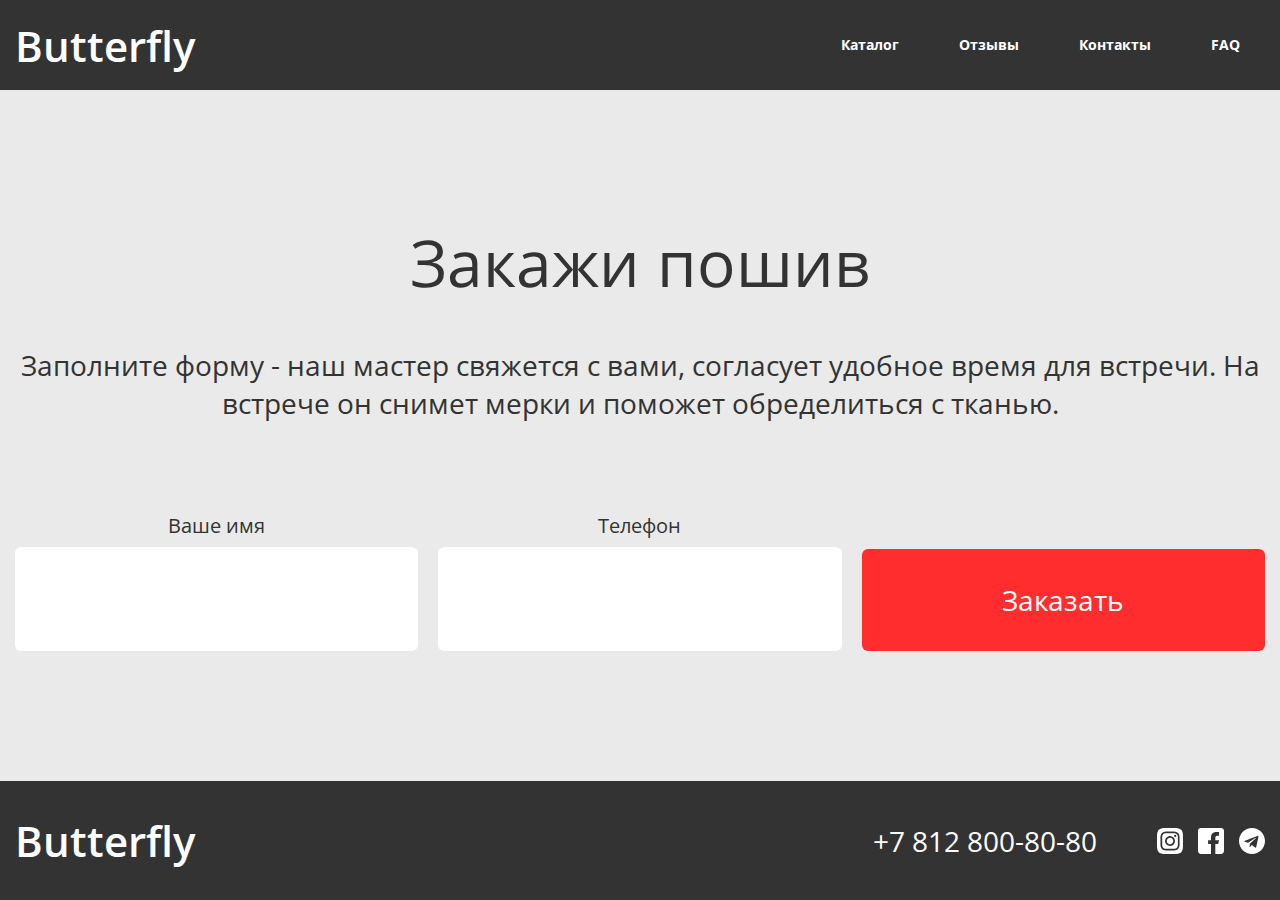
==== www/contacts.html @ 9d22b0ab "hw" ====
<!doctype html>
<html lang="ru">

<head>
  <meta charset="UTF-8">
  <meta name="viewport" content="width=device-width, initial-scale=1.0">
  <title>Butterfly</title>
  <link rel="stylesheet" href="style/style.css">
</head>

<body>
  <header class="header">
    <div class="header_inner">
      <a href="index.html" class="header_logo">Butterfly</a>
      <nav class="menu">
        <ul class="menu_list">
          <li><a href="works.html">Каталог</a></li>
          <li><a href="rewievs.html">Отзывы</a></li>
          <li><a href="contacts.html">Контакты</a></li>
          <li><a href="faq.html">FAQ</a></li>
        </ul>
      </nav>
      <button class="header_burger">
        <svg width="30" height="30" viewBox="0 0 30 30" fill="none" xmlns="http://www.w3.org/2000/svg">
          <g clip-path="url(#clip0_10_468)">
            <path d="M0 0H30V3.33333H0V0Z" fill="white" />
            <path d="M0 13.3333H30V16.6667H0V13.3333Z" fill="white" />
            <path d="M0 26.6667H30V30H0V26.6667Z" fill="white" />
          </g>
          <defs>
            <clipPath id="clip0_10_468">
              <rect width="30" height="30" fill="white" />
            </clipPath>
          </defs>
        </svg>
      </button>
    </div>
  </header>

  <main>

    <section class="order">
      <div class="order_inner">
        <h2 class="order_title">Закажи пошив</h2>
        <p class="order_desk">Заполните форму - наш мастер свяжется с вами, согласует удобное время для встречи. На
          встрече он снимет мерки и поможет обределиться с тканью.</p>
        <form action="#" method="POST" class="form">
          <div class="form_field">
            <label for="name" class="form_label">Ваше имя</label>
            <input id="name" name="name" type="text" class="form_text">
          </div>
          <div class="form_field">
            <label for="tel" class="form_label">Телефон</label>
            <input id="tel" name="tel" type="tel" class="form_text">
          </div>
          <div class="form_field">
            <button type="submit" class=" btn btn-mini">Заказать</button>
          </div>
        </form>
      </div>
    </section>
  </main>


  <footer class="footer">
    <div class="footer_inner">
      <div class="footer_nav">
        <a href="#" class="footer_logo">Butterfly</a>
        <div class="footer_wrap">
          <p class="footer_tel">+7 812 800-80-80</p>
          <div class="social_links">
            <i class="social_link"><svg width="26" height="26" viewBox="0 0 26 26" fill="none"
                xmlns="http://www.w3.org/2000/svg">
                <g clip-path="url(#clip0_10_40)">
                  <path
                    d="M13 9.776C12.3624 9.776 11.739 9.96508 11.2088 10.3193C10.6787 10.6736 10.2654 11.1771 10.0214 11.7662C9.77739 12.3553 9.71355 13.0036 9.83795 13.629C9.96235 14.2544 10.2694 14.8288 10.7203 15.2797C11.1712 15.7306 11.7456 16.0377 12.371 16.1621C12.9964 16.2864 13.6447 16.2226 14.2338 15.9786C14.8229 15.7346 15.3264 15.3213 15.6807 14.7912C16.0349 14.261 16.224 13.6376 16.224 13C16.224 12.5766 16.1406 12.1574 15.9786 11.7662C15.8166 11.3751 15.5791 11.0197 15.2797 10.7203C14.9803 10.4209 14.6249 10.1834 14.2338 10.0214C13.8426 9.85939 13.4234 9.776 13 9.776ZM25.909 6.591C25.9022 5.58709 25.7173 4.59234 25.363 3.653C25.1021 2.96564 24.6983 2.34142 24.1785 1.82154C23.6586 1.30166 23.0344 0.897933 22.347 0.637C21.4077 0.282703 20.4129 0.0978392 19.409 0.0909999C17.732 -8.71718e-08 17.238 0 13 0C8.762 0 8.268 -8.71718e-08 6.591 0.0909999C5.58709 0.0978392 4.59234 0.282703 3.653 0.637C2.96564 0.897933 2.34142 1.30166 1.82154 1.82154C1.30166 2.34142 0.897933 2.96564 0.637 3.653C0.282703 4.59234 0.0978392 5.58709 0.0909999 6.591C-8.71718e-08 8.268 0 8.762 0 13C0 17.238 -8.71718e-08 17.732 0.0909999 19.409C0.104993 20.4164 0.289607 21.4142 0.637 22.36C0.896776 23.0442 1.30017 23.6648 1.82 24.18C2.33765 24.703 2.96321 25.1067 3.653 25.363C4.59234 25.7173 5.58709 25.9022 6.591 25.909C8.268 26 8.762 26 13 26C17.238 26 17.732 26 19.409 25.909C20.4129 25.9022 21.4077 25.7173 22.347 25.363C23.0368 25.1067 23.6623 24.703 24.18 24.18C24.6998 23.6648 25.1032 23.0442 25.363 22.36C25.717 21.416 25.9018 20.4171 25.909 19.409C26 17.732 26 17.238 26 13C26 8.762 26 8.268 25.909 6.591ZM22.607 16.991C22.5653 17.7932 22.3941 18.5834 22.1 19.331C21.8476 19.9546 21.4724 20.5211 20.9968 20.9968C20.5211 21.4724 19.9546 21.8476 19.331 22.1C18.5764 22.3777 17.7817 22.5313 16.978 22.555H9.022C8.21825 22.5313 7.42363 22.3777 6.669 22.1C6.02433 21.8604 5.44216 21.4782 4.966 20.982C4.49497 20.5156 4.1312 19.9522 3.9 19.331C3.62122 18.5772 3.47179 17.7816 3.458 16.978V13V9.022C3.47179 8.21837 3.62122 7.42285 3.9 6.669C4.13957 6.02433 4.52176 5.44216 5.018 4.966C5.48643 4.49751 6.04924 4.13412 6.669 3.9C7.42363 3.62233 8.21825 3.46867 9.022 3.445H16.978C17.7817 3.46867 18.5764 3.62233 19.331 3.9C19.9757 4.13957 20.5578 4.52176 21.034 5.018C21.505 5.48437 21.8688 6.04777 22.1 6.669C22.3777 7.42363 22.5313 8.21825 22.555 9.022V13C22.555 15.678 22.646 15.951 22.607 16.978V16.991ZM20.527 7.319C20.3722 6.89908 20.1282 6.51774 19.8117 6.20128C19.4953 5.88482 19.1139 5.64078 18.694 5.486C18.1174 5.28614 17.5101 5.18933 16.9 5.2H9.1C8.48675 5.20599 7.87939 5.32042 7.306 5.538C6.89251 5.68575 6.5152 5.91983 6.19916 6.22466C5.88312 6.5295 5.63558 6.89811 5.473 7.306C5.28421 7.88498 5.19198 8.49107 5.2 9.1V16.9C5.21289 17.5126 5.3271 18.1187 5.538 18.694C5.69278 19.1139 5.93682 19.4953 6.25328 19.8117C6.56974 20.1282 6.95108 20.3722 7.371 20.527C7.92567 20.731 8.50935 20.8451 9.1 20.865H16.9C17.5133 20.859 18.1206 20.7446 18.694 20.527C19.1139 20.3722 19.4953 20.1282 19.8117 19.8117C20.1282 19.4953 20.3722 19.1139 20.527 18.694C20.7446 18.1206 20.859 17.5133 20.865 16.9V13V9.1C20.8654 8.48614 20.7507 7.87764 20.527 7.306V7.319ZM13 17.966C12.3485 17.966 11.7033 17.8375 11.1016 17.5877C10.4998 17.338 9.95319 16.972 9.4931 16.5107C9.033 16.0494 8.66843 15.5019 8.42029 14.8994C8.17214 14.297 8.04529 13.6515 8.047 13C8.047 12.0173 8.33858 11.0566 8.88483 10.2397C9.43108 9.42276 10.2074 8.78626 11.1156 8.41078C12.0238 8.0353 13.0229 7.93772 13.9866 8.13039C14.9503 8.32306 15.8351 8.79732 16.5291 9.49313C17.2231 10.1889 17.695 11.075 17.8852 12.0392C18.0753 13.0033 17.9751 14.0022 17.5972 14.9094C17.2194 15.8166 16.5809 16.5913 15.7625 17.1354C14.9441 17.6795 13.9827 17.9686 13 17.966ZM18.2 9.009C17.9126 8.97858 17.6467 8.84289 17.4534 8.62806C17.2601 8.41324 17.1532 8.13448 17.1532 7.8455C17.1532 7.55652 17.2601 7.27776 17.4534 7.06294C17.6467 6.84811 17.9126 6.71242 18.2 6.682C18.4874 6.71242 18.7533 6.84811 18.9466 7.06294C19.1399 7.27776 19.2468 7.55652 19.2468 7.8455C19.2468 8.13448 19.1399 8.41324 18.9466 8.62806C18.7533 8.84289 18.4874 8.97858 18.2 9.009Z"
                    fill="white" />
                </g>
                <defs>
                  <clipPath id="clip0_10_40">
                    <rect width="26" height="26" fill="white" />
                  </clipPath>
                </defs>
              </svg>
            </i>
            <i class="social_link"><svg width="26" height="26" viewBox="0 0 26 26" fill="none"
                xmlns="http://www.w3.org/2000/svg">
                <g clip-path="url(#clip0_10_42)">
                  <path
                    d="M23.1111 0H2.88889C1.3 0 0 1.3 0 2.88889V23.1111C0 24.7014 1.3 26 2.88889 26H13V15.8889H10.1111V12.3139H13V9.35278C13 6.227 14.7507 4.03144 18.4398 4.03144L21.0441 4.03433V7.79711H19.3151C17.8793 7.79711 17.3333 8.87467 17.3333 9.87422V12.3153H21.0427L20.2222 15.8889H17.3333V26H23.1111C24.7 26 26 24.7014 26 23.1111V2.88889C26 1.3 24.7 0 23.1111 0Z"
                    fill="white" />
                </g>
                <defs>
                  <clipPath id="clip0_10_42">
                    <rect width="26" height="26" fill="white" />
                  </clipPath>
                </defs>
              </svg></i>
            <i class="social_link"><svg width="26" height="26" viewBox="0 0 26 26" fill="none"
                xmlns="http://www.w3.org/2000/svg">
                <g clip-path="url(#clip0_10_44)">
                  <path
                    d="M13 0C5.81813 0 0 5.81897 0 13C0 20.181 5.81897 26 13 26C20.1819 26 26 20.181 26 13C26 5.81897 20.181 0 13 0ZM19.3851 8.90626L17.2514 18.9607C17.0937 19.6736 16.6694 19.8464 16.0772 19.5109L12.8272 17.1155L11.2597 18.6252C11.0869 18.798 10.9401 18.9448 10.6046 18.9448L10.8353 15.6369L16.8581 10.1954C17.1206 9.96471 16.8002 9.83387 16.4538 10.0645L9.01026 14.7504L5.80219 13.749C5.10523 13.5292 5.08929 13.052 5.94897 12.7165L18.4826 7.88303C19.0647 7.67335 19.573 8.02477 19.3843 8.90542L19.3851 8.90626Z"
                    fill="white" />
                </g>
                <defs>
                  <clipPath id="clip0_10_44">
                    <rect width="26" height="26" fill="white" />
                  </clipPath>
                </defs>
              </svg></i>
          </div>
        </div>
      </div>
    </div>
  </footer>
  <script src="scripts/Download jQuery _ jQuery_files/jquery-3.7.1.min.js"></script>
  <script src="scripts/script.js"></script>
</body>

</html>
---- www/style/style.css ----
@font-face {
  font-display: swap; /* Check https://developer.mozilla.org/en-US/docs/Web/CSS/@font-face/font-display for other options. */
  font-family: "Open Sans";
  font-style: normal;
  font-weight: 400;
  src: url("../fonts/open-sans-v40-cyrillic_latin-regular.woff2") format("woff2"); /* Chrome 36+, Opera 23+, Firefox 39+, Safari 12+, iOS 10+ */
}
/* open-sans-600 - cyrillic_latin */
@font-face {
  font-display: swap; /* Check https://developer.mozilla.org/en-US/docs/Web/CSS/@font-face/font-display for other options. */
  font-family: "Open Sans";
  font-style: normal;
  font-weight: 600;
  src: url("../fonts/open-sans-v40-cyrillic_latin-600.woff2") format("woff2"); /* Chrome 36+, Opera 23+, Firefox 39+, Safari 12+, iOS 10+ */
}
/* open-sans-700 - cyrillic_latin */
@font-face {
  font-display: swap; /* Check https://developer.mozilla.org/en-US/docs/Web/CSS/@font-face/font-display for other options. */
  font-family: "Open Sans";
  font-style: normal;
  font-weight: 700;
  src: url("../fonts/open-sans-v40-cyrillic_latin-700.woff2") format("woff2"); /* Chrome 36+, Opera 23+, Firefox 39+, Safari 12+, iOS 10+ */
}
*,
*::before,
*::after {
  box-sizing: border-box;
  margin: 0;
  padding: 0;
}

body {
  padding-top: 89px;
  margin: 0;
  font-family: "Open Sans", sans-serif;
  text-align: center;
}
@media (max-width: 1279px) {
  body {
    padding-top: 71px;
  }
}

img {
  display: block;
  max-width: 100%;
}

.inner {
  max-width: 1308px;
  padding-left: 15px;
  padding-right: 15px;
  margin: 0 auto;
}
@media (max-width: 1279px) {
  .inner {
    width: 768px;
  }
}
@media (max-width: 767px) {
  .inner {
    width: 320px;
  }
}

li {
  list-style: none;
}

a {
  text-decoration: none;
}

.header {
  position: fixed;
  top: 0;
  left: 0;
  width: 100%;
  z-index: 1000;
  background-color: #333333;
}
@media (max-width: 1279px) {
  .header {
    padding: 20px 0 21px;
  }
}
@media (max-width: 767px) {
  .header {
    padding: 16px 0;
  }
}
.header .header_inner {
  max-width: 1308px;
  padding-left: 15px;
  padding-right: 15px;
  margin: 0 auto;
  display: flex;
  align-items: center;
}
@media (max-width: 1279px) {
  .header .header_inner {
    width: 768px;
  }
}
@media (max-width: 767px) {
  .header .header_inner {
    width: 320px;
  }
}

.header_logo {
  display: inline-block;
  margin-right: auto;
  font-family: "Open Sans", sans-serif;
  font-size: 42px;
  font-weight: 600;
  line-height: 57px;
  color: #FFFFFF;
}
.header_logo:hover {
  color: #FF2D2D;
}
@media (max-width: 1279px) {
  .header_logo {
    font-size: 36px;
    line-height: 49px;
  }
}
@media (max-width: 767px) {
  .header_logo {
    font-size: 28px;
    line-height: 38px;
  }
}

.header_burger {
  display: none;
}
@media (max-width: 767px) {
  .header_burger {
    display: block;
    background-color: transparent;
    width: 30px;
    height: 30px;
  }
}

@media (max-width: 767px) {
  .menu {
    display: none;
  }
}

.menu_list {
  display: flex;
  flex-wrap: wrap;
  gap: 10px;
}
.menu_list li {
  font-family: "Open Sans", sans-serif;
  font-size: 14px;
  font-weight: 700;
  line-height: 24px;
  color: #FFFFFF;
}
.menu_list a {
  display: inline-block;
  padding: 33px 25px;
  color: inherit;
}
.menu_list a:hover {
  background-color: #FF2D2D;
}
@media (max-width: 767px) {
  .menu_list.open {
    display: block;
  }
}

.promo {
  padding: 200px 0 214px;
  background-color: #333333;
  background-image: url("../images/bg-promo.jpg");
  background-repeat: no-repeat;
  background-position: center;
  background-size: cover;
}
@media (max-width: 1279px) {
  .promo {
    padding: 180px 0 190px;
  }
}
@media (max-width: 767px) {
  .promo {
    padding: 110px 0 100px;
    width: 100%;
  }
}

.promo_inner {
  max-width: 1308px;
  padding-left: 15px;
  padding-right: 15px;
  margin: 0 auto;
}
@media (max-width: 1279px) {
  .promo_inner {
    width: 768px;
  }
}
@media (max-width: 767px) {
  .promo_inner {
    width: 320px;
  }
}

.promo_title {
  margin-bottom: 100px;
  font-family: "Open Sans", sans-serif;
  font-size: 72px;
  font-weight: 600;
  line-height: 98px;
  text-align: center;
  color: #ffffff;
}
@media (max-width: 1279px) {
  .promo_title {
    font-size: 54px;
    line-height: 74px;
  }
}
@media (max-width: 767px) {
  .promo_title {
    margin-bottom: 80px;
    font-size: 32px;
    line-height: 44px;
  }
}

.btn {
  display: inline-block;
  padding: 30px 36px 31px 48px;
  margin: 0 auto;
  min-width: 443px;
  align-content: center;
  font-family: inherit;
  font-size: 42px;
  font-weight: 400;
  line-height: 57px;
  text-align: center;
  color: #FFFFFF;
  border: none;
  border-radius: 6px;
  background-color: #FF2D2D;
  cursor: pointer;
}
@media (max-width: 767px) {
  .btn {
    padding: 20px 14px;
    min-width: 278px;
    font-size: 24px;
    line-height: 33px;
  }
}

.btn-mini {
  width: 100%;
  min-width: initial;
  padding: 34px 36px;
  font-size: 28px;
  line-height: 34px;
}

.works {
  padding: 130px 0;
  background-color: #FFFFFF;
}
@media (max-width: 1279px) {
  .works {
    padding: 120px 0;
  }
}
@media (max-width: 767px) {
  .works {
    padding: 90px 0;
  }
}

.works_inner {
  max-width: 1308px;
  padding-left: 15px;
  padding-right: 15px;
  margin: 0 auto;
}
@media (max-width: 1279px) {
  .works_inner {
    width: 768px;
  }
}
@media (max-width: 767px) {
  .works_inner {
    width: 320px;
  }
}

.works_title {
  margin-bottom: 97px;
  font-family: "Open Sans", sans-serif;
  text-align: center;
  font-size: 64px;
  font-weight: 400;
  line-height: 87px;
  color: #333333;
}
@media (max-width: 1279px) {
  .works_title {
    font-size: 60px;
    line-height: 82px;
  }
}
@media (max-width: 767px) {
  .works_title {
    font-size: 36px;
    line-height: 49px;
  }
}
@media (max-width: 1279px) {
  .works_title {
    margin-bottom: 80px;
  }
}
@media (max-width: 767px) {
  .works_title {
    margin-bottom: 60px;
  }
}

.works_list {
  display: flex;
  column-gap: 20px;
  row-gap: 20px;
}
@media (max-width: 1279px) {
  .works_list {
    flex-wrap: wrap;
    margin-bottom: 80px;
  }
}
@media (max-width: 767px) {
  .works_list {
    flex-wrap: wrap;
  }
}

.works_item {
  margin-bottom: 120px;
}
@media (max-width: 1279px) {
  .works_item {
    margin-bottom: 0;
    flex-basis: calc(50% - 10px);
  }
}
@media (max-width: 767px) {
  .works_item {
    padding: 90px 0;
  }
}

.works_figure {
  position: relative;
}
@media (max-width: 1279px) {
  .works_figure .works_img {
    width: 100%;
  }
}

.works_img-desk {
  position: absolute;
  left: 0;
  bottom: 0;
  width: 100%;
  padding: 15px 48px;
  font-family: "Open Sans", sans-serif;
  font-weight: 400;
  font-size: 24px;
  line-height: 33px;
  text-wrap: none;
  color: #FFFFFF;
  background-color: rgba(1, 1, 1, 0.4);
}

.order {
  padding: 130px 0;
  background-color: rgba(51, 51, 51, 0.1);
}

.order_inner {
  max-width: 1308px;
  padding-left: 15px;
  padding-right: 15px;
  margin: 0 auto;
}
@media (max-width: 1279px) {
  .order_inner {
    width: 768px;
  }
}
@media (max-width: 767px) {
  .order_inner {
    width: 320px;
  }
}

.order_title {
  margin-bottom: 40px;
  font-family: "Open Sans", sans-serif;
  text-align: center;
  font-size: 64px;
  font-weight: 400;
  line-height: 87px;
  color: #333333;
}
@media (max-width: 1279px) {
  .order_title {
    margin-bottom: 40px;
  }
}
@media (max-width: 767px) {
  .order_title {
    margin-bottom: 20px;
  }
}
@media (max-width: 1279px) {
  .order_title {
    font-size: 60px;
    line-height: 82px;
  }
}
@media (max-width: 767px) {
  .order_title {
    font-size: 36px;
    line-height: 49px;
  }
}

.order_desk {
  margin-bottom: 90px;
  font-family: "Open Sans", sans-serif;
  font-size: 28px;
  font-weight: 400;
  line-height: 38px;
  text-align: center;
  color: #333333;
}
@media (max-width: 1279px) {
  .order_desk {
    margin-bottom: 90px;
  }
}
@media (max-width: 767px) {
  .order_desk {
    margin-bottom: 60px;
    font-size: 18px;
    line-height: 25px;
  }
}

.form {
  display: flex;
  flex-wrap: wrap;
  column-gap: 20px;
  align-items: flex-end;
}
@media (max-width: 1279px) {
  .form {
    column-gap: 20px;
    row-gap: 40px;
  }
}
@media (max-width: 767px) {
  .form {
    flex-direction: column;
    row-gap: 30px;
  }
}

.form_field {
  flex-basis: calc(33.33% - 13.3333333333px);
  justify-content: center;
}
@media (max-width: 1279px) {
  .form_field {
    flex-basis: calc(50% - 10px);
  }
}
@media (max-width: 767px) {
  .form_field {
    flex-basis: 100%;
  }
}

.form_text {
  padding: 35px 30px;
  margin-top: 8px;
  width: 100%;
  border: none;
  border-radius: 6px;
  background-color: #FFFFFF;
  font-family: "Open Sans", sans-serif;
  font-size: 28px;
  font-weight: 400;
  line-height: 34px;
  text-align: left;
  color: #333333;
}

.form_label {
  font-family: "Open Sans", sans-serif;
  font-size: 20px;
  font-weight: 400;
  line-height: 27px;
  text-align: start;
  color: #333333;
}

.footer {
  padding: 31px 0;
  background-color: #333333;
  color: #FFFFFF;
}
@media (max-width: 1279px) {
  .footer {
    padding: 35px 0;
  }
}
@media (max-width: 767px) {
  .footer {
    padding: 30px 0 35px;
  }
}

.footer_inner {
  max-width: 1308px;
  padding-left: 15px;
  padding-right: 15px;
  margin: 0 auto;
}
@media (max-width: 1279px) {
  .footer_inner {
    width: 768px;
  }
}
@media (max-width: 767px) {
  .footer_inner {
    width: 320px;
  }
}

.footer_nav {
  display: flex;
  align-items: center;
}
@media (max-width: 767px) {
  .footer_nav {
    flex-direction: column;
  }
}

.footer_logo {
  display: inline-block;
  margin-right: auto;
  font-family: "Open Sans", sans-serif;
  font-size: 42px;
  font-weight: 600;
  line-height: 57px;
  color: #FFFFFF;
}
.footer_logo:hover {
  color: #FF2D2D;
}
@media (max-width: 1279px) {
  .footer_logo {
    font-size: 36px;
    line-height: 49px;
  }
}
@media (max-width: 767px) {
  .footer_logo {
    font-size: 28px;
    line-height: 38px;
  }
}

.footer_wrap {
  display: flex;
  align-items: center;
  gap: 60px;
}

.footer_tel {
  font-family: "Open Sans", sans-serif;
  font-size: 28px;
  font-weight: 400;
  line-height: 38px;
}

.social_links {
  display: flex;
  gap: 15px;
}

.social_link {
  width: 26px;
  height: 26px;
}
/*# sourceMappingURL=[data-uri] */
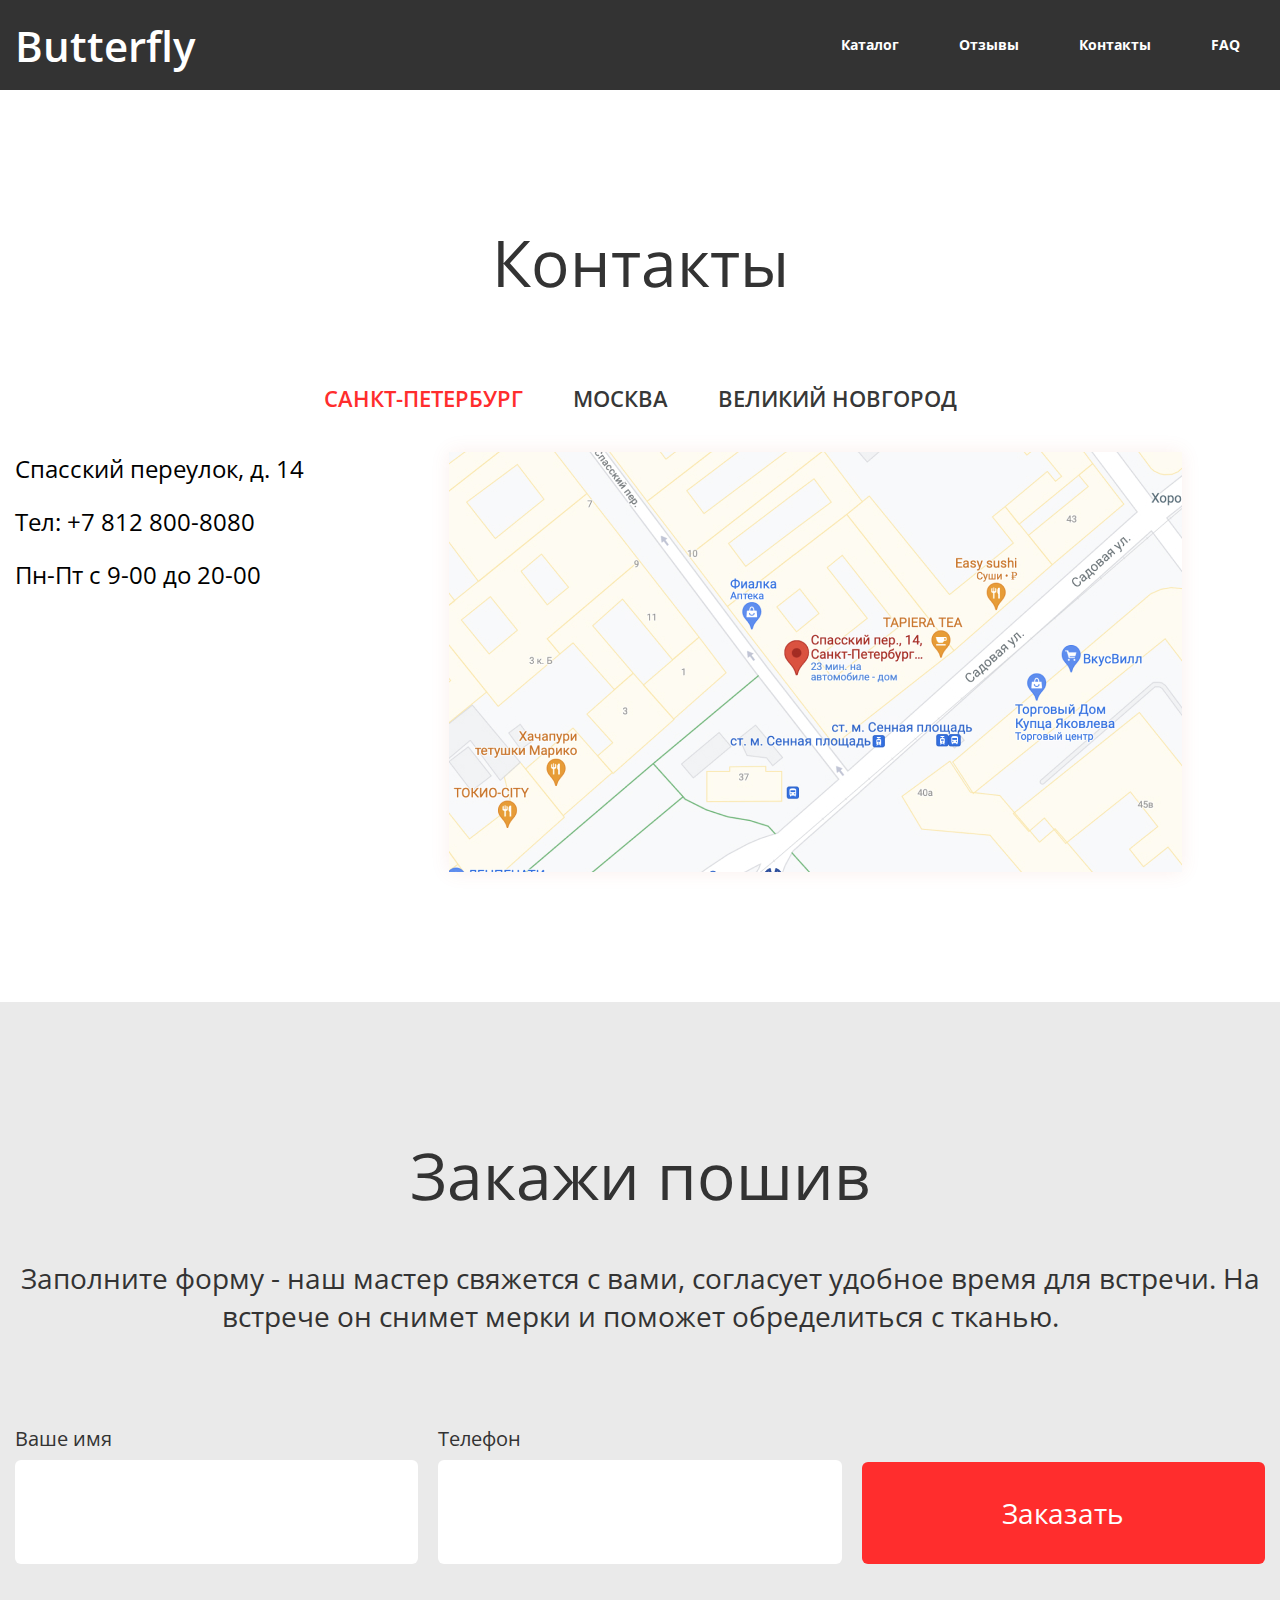
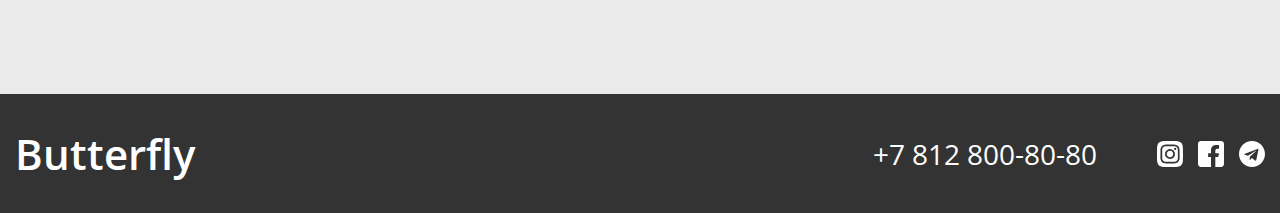
==== commit 7b0e7b2d: "hw" ====
--- a/www/contacts.html
+++ b/www/contacts.html
@@ -4,7 +4,7 @@
 <head>
   <meta charset="UTF-8">
   <meta name="viewport" content="width=device-width, initial-scale=1.0">
-  <title>Butterfly</title>
+  <title>Контакты</title>
   <link rel="stylesheet" href="style/style.css">
 </head>
 
@@ -12,15 +12,15 @@
   <header class="header">
     <div class="header_inner">
       <a href="index.html" class="header_logo">Butterfly</a>
-      <nav class="menu">
+      <nav class="menu js-menu">
         <ul class="menu_list">
           <li><a href="works.html">Каталог</a></li>
-          <li><a href="rewievs.html">Отзывы</a></li>
+          <li><a href="reviews.html">Отзывы</a></li>
           <li><a href="contacts.html">Контакты</a></li>
           <li><a href="faq.html">FAQ</a></li>
         </ul>
       </nav>
-      <button class="header_burger">
+      <button class="header_burger js-burger">
         <svg width="30" height="30" viewBox="0 0 30 30" fill="none" xmlns="http://www.w3.org/2000/svg">
           <g clip-path="url(#clip0_10_468)">
             <path d="M0 0H30V3.33333H0V0Z" fill="white" />
@@ -39,6 +39,61 @@
 
   <main>
 
+    <section class="contacts">
+      <div class="contacts_inner">
+        <h1 class="contacts_title">Контакты</h1>
+        <ul class="tabs">
+          <li class="tabs_item">
+            <a href="#" class="tab_link active js-tab-link">
+              САНКТ-ПЕТЕРБУРГ
+            </a>
+          </li>
+          <li class="tabs_item">
+            <a href="#" class="tab_link js-tab-link">
+              МОСКВА
+            </a>
+          </li>
+          <li class="tabs_item">
+            <a href="#" class="tab_link js-tab-link">
+              ВЕЛИКИЙ НОВГОРОД
+            </a>
+          </li>
+        </ul>
+
+        <div class="contacts_tab active js-contacts-tab">
+          <div class="contacts_tab-wrap">
+            <div class="contacts_tab-desk">
+              <p>Спасский переулок, д. 14</p>
+              <p>Тел: +7 812 800-8080</p>
+              <p>Пн-Пт с 9-00 до 20-00</p>
+            </div>
+            <img class="contacts_tab-img" src="images/contacts-map.jpg" alt="map">
+          </div>
+        </div>
+
+        <div class="contacts_tab js-contacts-tab">
+          <div class="contacts_tab-wrap">
+            <div class="contacts_tab-desk">
+              <p>Московский переулок, д. 15</p>
+              <p>Тел: +7 812 800-9090</p>
+              <p>Пн-Сб с 9-00 до 21-00</p>
+            </div>
+            <img class="contacts_tab-img" src="images/contacts-map.jpg" alt="map">
+          </div>
+        </div>
+
+        <div class="contacts_tab js-contacts-tab">
+          <div class="contacts_tab-wrap">
+            <div class="contacts_tab-desk">
+              <p>Новгородский переулок, д. 16</p>
+              <p>Тел: +7 812 800-0000</p>
+              <p>Пн-Вс с 8-00 до 20-00</p>
+            </div>
+            <img class="contacts_tab-img" src="images/contacts-map.jpg" alt="map">
+          </div>
+        </div>
+    </section>
+
     <section class="order">
       <div class="order_inner">
         <h2 class="order_title">Закажи пошив</h2>
@@ -54,7 +109,7 @@
             <input id="tel" name="tel" type="tel" class="form_text">
           </div>
           <div class="form_field">
-            <button type="submit" class=" btn btn-mini">Заказать</button>
+            <button type="submit" class=" btn btn-form">Заказать</button>
           </div>
         </form>
       </div>
@@ -114,7 +169,7 @@
       </div>
     </div>
   </footer>
-  <script src="scripts/Download jQuery _ jQuery_files/jquery-3.7.1.min.js"></script>
+  <script src="scripts/jquery-3.7.1.min.js"></script>
   <script src="scripts/script.js"></script>
 </body>
 
--- a/www/style/style.css
+++ b/www/style/style.css
@@ -33,11 +33,15 @@
   padding-top: 89px;
   margin: 0;
   font-family: "Open Sans", sans-serif;
-  text-align: center;
 }
 @media (max-width: 1279px) {
   body {
-    padding-top: 71px;
+    padding-top: 89px;
+  }
+}
+@media (max-width: 767px) {
+  body {
+    padding-top: 69px;
   }
 }
 
@@ -51,16 +55,6 @@
   padding-left: 15px;
   padding-right: 15px;
   margin: 0 auto;
-}
-@media (max-width: 1279px) {
-  .inner {
-    width: 768px;
-  }
-}
-@media (max-width: 767px) {
-  .inner {
-    width: 320px;
-  }
 }
 
 li {
@@ -79,11 +73,6 @@
   z-index: 1000;
   background-color: #333333;
 }
-@media (max-width: 1279px) {
-  .header {
-    padding: 20px 0 21px;
-  }
-}
 @media (max-width: 767px) {
   .header {
     padding: 16px 0;
@@ -97,16 +86,6 @@
   display: flex;
   align-items: center;
 }
-@media (max-width: 1279px) {
-  .header .header_inner {
-    width: 768px;
-  }
-}
-@media (max-width: 767px) {
-  .header .header_inner {
-    width: 320px;
-  }
-}
 
 .header_logo {
   display: inline-block;
@@ -142,6 +121,7 @@
     background-color: transparent;
     width: 30px;
     height: 30px;
+    border: none;
   }
 }
 
@@ -184,6 +164,7 @@
   background-repeat: no-repeat;
   background-position: center;
   background-size: cover;
+  text-align: center;
 }
 @media (max-width: 1279px) {
   .promo {
@@ -193,7 +174,6 @@
 @media (max-width: 767px) {
   .promo {
     padding: 110px 0 100px;
-    width: 100%;
   }
 }
 
@@ -202,16 +182,6 @@
   padding-left: 15px;
   padding-right: 15px;
   margin: 0 auto;
-}
-@media (max-width: 1279px) {
-  .promo_inner {
-    width: 768px;
-  }
-}
-@media (max-width: 767px) {
-  .promo_inner {
-    width: 320px;
-  }
 }
 
 .promo_title {
@@ -263,17 +233,28 @@
   }
 }
 
-.btn-mini {
+.btn-form {
   width: 100%;
   min-width: initial;
   padding: 34px 36px;
   font-size: 28px;
   line-height: 34px;
 }
+@media (max-width: 1279px) {
+  .btn-form {
+    padding: 34px 305px 36px 322px;
+  }
+}
+@media (max-width: 767px) {
+  .btn-form {
+    padding: 34px 86px 36px 93px;
+  }
+}
 
 .works {
   padding: 130px 0;
   background-color: #FFFFFF;
+  text-align: center;
 }
 @media (max-width: 1279px) {
   .works {
@@ -292,16 +273,6 @@
   padding-right: 15px;
   margin: 0 auto;
 }
-@media (max-width: 1279px) {
-  .works_inner {
-    width: 768px;
-  }
-}
-@media (max-width: 767px) {
-  .works_inner {
-    width: 320px;
-  }
-}
 
 .works_title {
   margin-bottom: 97px;
@@ -349,6 +320,7 @@
 @media (max-width: 767px) {
   .works_list {
     flex-wrap: wrap;
+    flex-direction: column;
   }
 }
 
@@ -363,7 +335,7 @@
 }
 @media (max-width: 767px) {
   .works_item {
-    padding: 90px 0;
+    margin: 0;
   }
 }
 
@@ -395,22 +367,22 @@
   padding: 130px 0;
   background-color: rgba(51, 51, 51, 0.1);
 }
+@media (max-width: 1279px) {
+  .order {
+    padding: 120px 0;
+  }
+}
+@media (max-width: 767px) {
+  .order {
+    padding: 90px 0;
+  }
+}
 
 .order_inner {
   max-width: 1308px;
   padding-left: 15px;
   padding-right: 15px;
   margin: 0 auto;
-}
-@media (max-width: 1279px) {
-  .order_inner {
-    width: 768px;
-  }
-}
-@media (max-width: 767px) {
-  .order_inner {
-    width: 320px;
-  }
 }
 
 .order_title {
@@ -547,16 +519,6 @@
   padding-right: 15px;
   margin: 0 auto;
 }
-@media (max-width: 1279px) {
-  .footer_inner {
-    width: 768px;
-  }
-}
-@media (max-width: 767px) {
-  .footer_inner {
-    width: 320px;
-  }
-}
 
 .footer_nav {
   display: flex;
@@ -588,6 +550,8 @@
 }
 @media (max-width: 767px) {
   .footer_logo {
+    margin-right: 0;
+    margin-bottom: 30px;
     font-size: 28px;
     line-height: 38px;
   }
@@ -597,6 +561,12 @@
   display: flex;
   align-items: center;
   gap: 60px;
+}
+@media (max-width: 767px) {
+  .footer_wrap {
+    flex-direction: column;
+    gap: 15px;
+  }
 }
 
 .footer_tel {
@@ -615,4 +585,505 @@
   width: 26px;
   height: 26px;
 }
-/*# sourceMappingURL=[data-uri] */
+
+.questions {
+  padding: 130px 0;
+  background-color: #FFFFFF;
+}
+@media (max-width: 1279px) {
+  .questions {
+    padding: 120px 0;
+  }
+}
+@media (max-width: 767px) {
+  .questions {
+    padding: 90px 0;
+  }
+}
+
+.questions_inner {
+  max-width: 1308px;
+  padding-left: 15px;
+  padding-right: 15px;
+  margin: 0 auto;
+}
+
+.questions_title {
+  margin-bottom: 80px;
+  font-family: "Open Sans", sans-serif;
+  text-align: center;
+  font-size: 64px;
+  font-weight: 400;
+  line-height: 87px;
+  color: #333333;
+}
+@media (max-width: 1279px) {
+  .questions_title {
+    font-size: 60px;
+    line-height: 82px;
+  }
+}
+@media (max-width: 767px) {
+  .questions_title {
+    font-size: 36px;
+    line-height: 49px;
+  }
+}
+@media (max-width: 1279px) {
+  .questions_title {
+    margin-bottom: 70px;
+  }
+}
+@media (max-width: 767px) {
+  .questions_title {
+    margin-bottom: 50px;
+  }
+}
+
+.accordion {
+  overflow: hidden;
+  border: 1px solid rgba(255, 45, 45, 0.2);
+  background-color: #FFFFFF;
+  box-shadow: 0 0 8px rgba(255, 45, 45, 0.2);
+}
+
+.accordion_btn {
+  display: flex;
+  justify-content: space-between;
+  padding: 25px 0 25px 30px;
+  width: 100%;
+  border: none;
+  font-family: "Open Sans", sans-serif;
+  font-size: 36px;
+  font-weight: 300;
+  line-height: 49px;
+  text-align: left;
+  color: #152B3C;
+  background-color: #FFFFFF;
+  cursor: pointer;
+}
+@media (max-width: 1279px) {
+  .accordion_btn {
+    font-size: 32px;
+    line-height: 44px;
+  }
+}
+@media (max-width: 767px) {
+  .accordion_btn {
+    padding: 15px 0 15px 15px;
+    font-size: 20px;
+    line-height: 27px;
+  }
+}
+.accordion_btn.open .accordion_icon:after {
+  opacity: 0;
+  transform: scale(0);
+}
+
+.accordion_icon {
+  flex-shrink: 0;
+  position: relative;
+  display: inline-block;
+  width: 40px;
+  height: 40px;
+  margin-right: 28px;
+  margin-top: 6px;
+}
+@media (max-width: 767px) {
+  .accordion_icon {
+    width: 30px;
+    height: 30px;
+    margin-right: 27px;
+  }
+}
+.accordion_icon:before, .accordion_icon:after {
+  content: "";
+  position: absolute;
+  top: 0;
+  right: 0;
+  bottom: 0;
+  left: 0;
+  margin: auto;
+  background-color: #FF2D2D;
+}
+.accordion_icon:before {
+  width: 40px;
+  height: 2px;
+}
+@media (max-width: 767px) {
+  .accordion_icon:before {
+    width: 30px;
+  }
+}
+.accordion_icon:after {
+  width: 2px;
+  height: 40px;
+  transition: all 0.3s ease;
+}
+@media (max-width: 767px) {
+  .accordion_icon:after {
+    height: 30px;
+  }
+}
+
+.accordion_first {
+  margin-bottom: 40px;
+}
+@media (max-width: 767px) {
+  .accordion_first {
+    margin-bottom: 20px;
+  }
+}
+
+.accordion_answer {
+  display: none;
+  padding: 0 74px 30px 30px;
+  font-family: "Open Sans", sans-serif;
+  font-size: 18px;
+  font-weight: 300;
+  line-height: 25px;
+  color: #000000;
+}
+@media (max-width: 1279px) {
+  .accordion_answer {
+    font-size: 16px;
+    line-height: 22px;
+  }
+}
+@media (max-width: 767px) {
+  .accordion_answer {
+    font-size: 14px;
+    line-height: 19px;
+  }
+}
+.accordion_answer p {
+  margin-bottom: 30px;
+}
+
+.reviews {
+  padding: 130px 0;
+  background-color: #FFFFFF;
+}
+@media (max-width: 1279px) {
+  .reviews {
+    padding: 120px 0;
+  }
+}
+@media (max-width: 767px) {
+  .reviews {
+    padding: 90px 0;
+  }
+}
+
+.reviews_inner {
+  max-width: 1308px;
+  padding-left: 15px;
+  padding-right: 15px;
+  margin: 0 auto;
+}
+
+.reviews_title {
+  margin-bottom: 80px;
+  font-family: "Open Sans", sans-serif;
+  text-align: center;
+  font-size: 64px;
+  font-weight: 400;
+  line-height: 87px;
+  color: #333333;
+}
+@media (max-width: 1279px) {
+  .reviews_title {
+    font-size: 60px;
+    line-height: 82px;
+  }
+}
+@media (max-width: 767px) {
+  .reviews_title {
+    font-size: 36px;
+    line-height: 49px;
+  }
+}
+@media (max-width: 1279px) {
+  .reviews_title {
+    margin-bottom: 70px;
+  }
+}
+@media (max-width: 767px) {
+  .reviews_title {
+    margin-bottom: 50px;
+  }
+}
+
+.slider {
+  display: flex;
+  flex-wrap: nowrap;
+  align-items: center;
+  gap: 128px;
+}
+@media (max-width: 1279px) {
+  .slider {
+    gap: 20px;
+  }
+}
+@media (max-width: 767px) {
+  .slider {
+    gap: 20px;
+  }
+}
+
+.slider_item {
+  display: flex;
+  align-items: center;
+  gap: 22px;
+}
+@media (max-width: 1279px) {
+  .slider_item {
+    gap: 20px;
+  }
+}
+@media (max-width: 767px) {
+  .slider_item {
+    flex-direction: column;
+    gap: 10px;
+  }
+}
+
+.slider_text {
+  display: flex;
+  flex-direction: column;
+  gap: 40px;
+}
+@media (max-width: 1279px) {
+  .slider_text {
+    gap: 20px;
+  }
+}
+@media (max-width: 767px) {
+  .slider_text {
+    gap: 10px;
+  }
+}
+
+.review_name {
+  font-family: "Open Sans", sans-serif;
+  font-size: 48px;
+  font-weight: 400;
+  line-height: 65px;
+  text-align: left;
+  color: #000;
+}
+@media (max-width: 1279px) {
+  .review_name {
+    font-size: 36px;
+    line-height: 49px;
+  }
+}
+@media (max-width: 767px) {
+  .review_name {
+    font-size: 24px;
+    line-height: 33px;
+  }
+}
+
+.review {
+  font-family: "Open Sans", sans-serif;
+  font-size: 24px;
+  font-weight: 400;
+  line-height: 33px;
+  color: #000;
+}
+@media (max-width: 1279px) {
+  .review {
+    font-size: 18px;
+    line-height: 25px;
+  }
+}
+@media (max-width: 767px) {
+  .review {
+    font-size: 12px;
+    line-height: 17px;
+  }
+}
+
+@media (max-width: 1279px) {
+  .slider_img {
+    max-width: 236px;
+    max-height: 236px;
+  }
+}
+@media (max-width: 767px) {
+  .slider_img {
+    max-width: 202px;
+    max-height: 202px;
+  }
+}
+
+.slick_prev,
+.slick_next {
+  width: 60px;
+  height: 60px;
+  cursor: pointer;
+}
+@media (max-width: 1279px) {
+  .slick_prev,
+  .slick_next {
+    width: 44px;
+    height: 44px;
+  }
+}
+@media (max-width: 767px) {
+  .slick_prev,
+  .slick_next {
+    width: 28px;
+    height: 28px;
+  }
+}
+
+.contacts {
+  padding: 130px 0;
+  background-color: #FFFFFF;
+}
+@media (max-width: 1279px) {
+  .contacts {
+    padding: 120px 0;
+  }
+}
+@media (max-width: 767px) {
+  .contacts {
+    padding: 90px 0;
+  }
+}
+
+.contacts_inner {
+  max-width: 1308px;
+  padding-left: 15px;
+  padding-right: 15px;
+  margin: 0 auto;
+}
+
+.contacts_title {
+  margin-bottom: 80px;
+  font-family: "Open Sans", sans-serif;
+  text-align: center;
+  font-size: 64px;
+  font-weight: 400;
+  line-height: 87px;
+  color: #333333;
+}
+@media (max-width: 1279px) {
+  .contacts_title {
+    font-size: 60px;
+    line-height: 82px;
+  }
+}
+@media (max-width: 767px) {
+  .contacts_title {
+    font-size: 36px;
+    line-height: 49px;
+  }
+}
+@media (max-width: 1279px) {
+  .contacts_title {
+    margin-bottom: 70px;
+  }
+}
+@media (max-width: 767px) {
+  .contacts_title {
+    margin-bottom: 50px;
+  }
+}
+
+.contacts_tab {
+  display: none;
+}
+.contacts_tab.active {
+  display: block;
+}
+
+.contacts_tab-wrap {
+  display: flex;
+  gap: 145px;
+}
+@media (max-width: 1279px) {
+  .contacts_tab-wrap {
+    gap: 21px;
+  }
+}
+@media (max-width: 767px) {
+  .contacts_tab-wrap {
+    flex-direction: column;
+    gap: 10px;
+  }
+}
+
+.contacts_tab-desk {
+  display: flex;
+  flex-direction: column;
+  gap: 20px;
+  font-family: "Open Sans", sans-serif;
+  font-size: 24px;
+  font-weight: 400;
+  line-height: 33px;
+  text-align: left;
+  color: #000;
+}
+@media (max-width: 1279px) {
+  .contacts_tab-desk {
+    font-size: 18px;
+    line-height: 25px;
+  }
+}
+@media (max-width: 767px) {
+  .contacts_tab-desk {
+    gap: 5px;
+    font-size: 16px;
+    line-height: 22px;
+  }
+}
+
+.contacts_tab-img {
+  box-shadow: 0px 0px 18px 0px rgba(212, 98, 64, 0.1019607843);
+}
+@media (max-width: 1279px) {
+  .contacts_tab-img {
+    width: 492px;
+    height: 300px;
+  }
+}
+@media (max-width: 767px) {
+  .contacts_tab-img {
+    width: 300px;
+    height: 340px;
+  }
+}
+
+.tabs {
+  display: flex;
+  gap: 50px;
+  justify-content: center;
+  margin-bottom: 40px;
+}
+@media (max-width: 1279px) {
+  .tabs {
+    gap: 30px;
+  }
+}
+@media (max-width: 767px) {
+  .tabs {
+    gap: 20px;
+    margin-bottom: 30px;
+  }
+}
+
+.tab_link {
+  font-family: "Open Sans", sans-serif;
+  font-size: 22px;
+  font-weight: 600;
+  line-height: 24px;
+  text-align: center;
+  color: rgba(0, 0, 0, 0.8);
+}
+.tab_link.active {
+  color: #FF2D2D;
+}
+/*# sourceMappingURL=[data-uri] */
